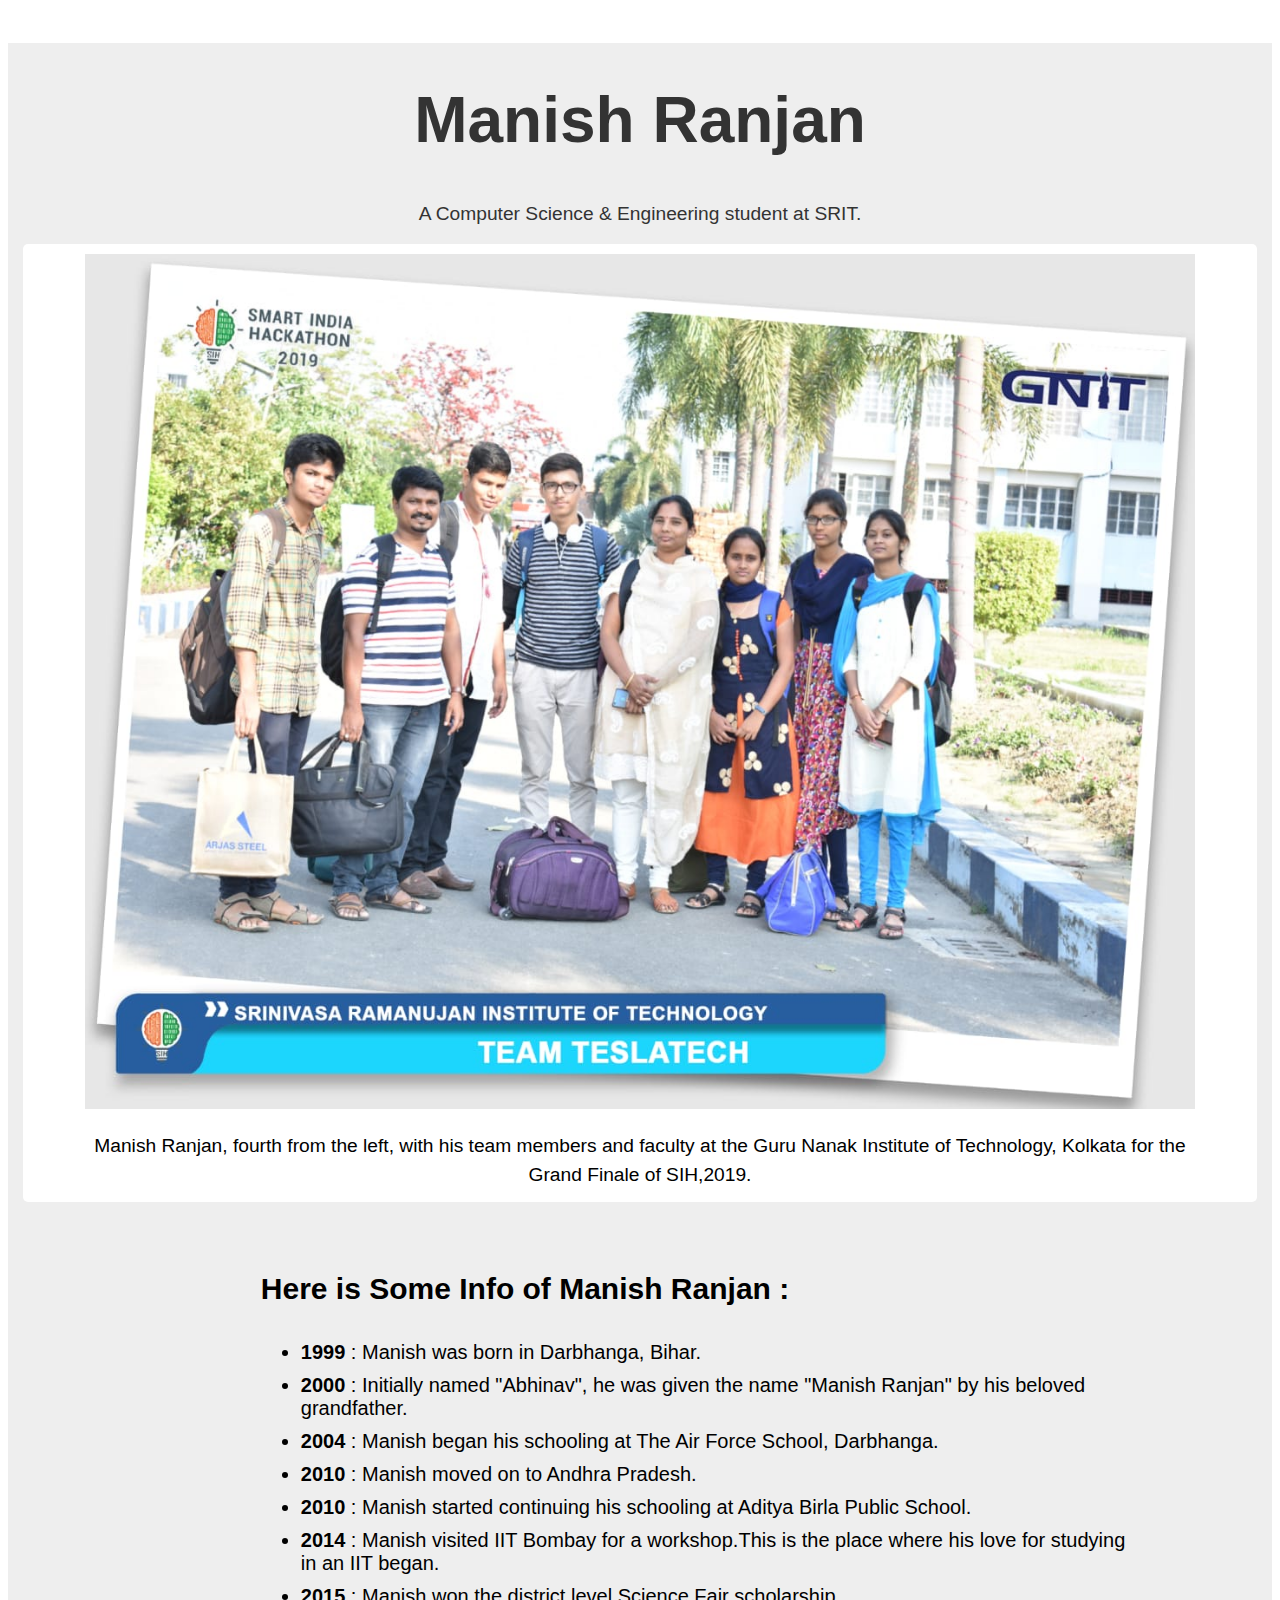
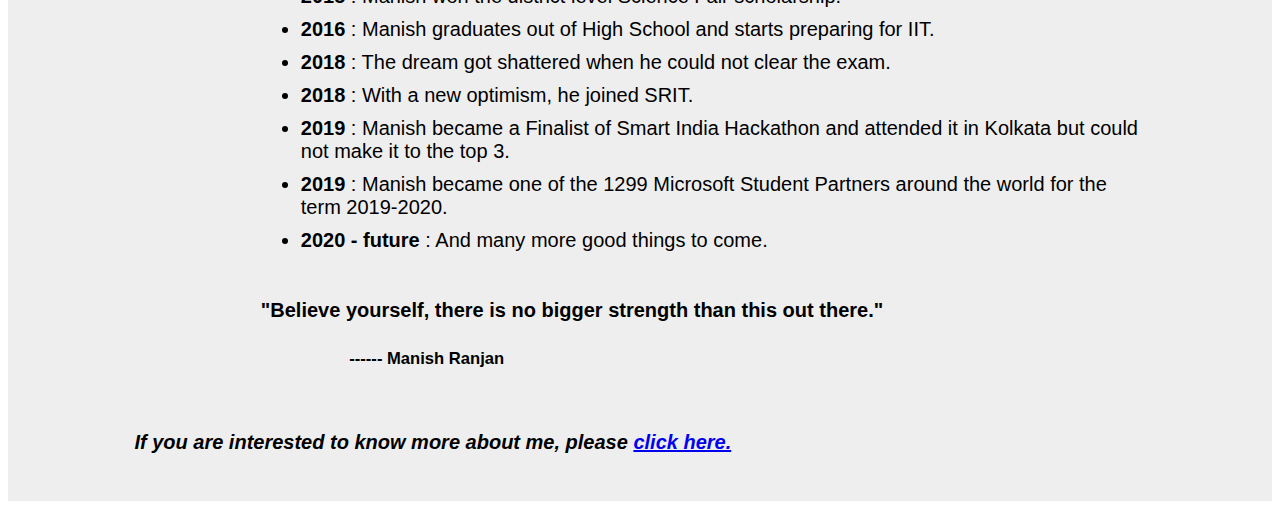
==== Project 1/index.html @ 88b672a0 "Add files via upload" ====
<html lang="en">
  <head>
	  <meta charset="utf-8">
	  <meta name="viewport" content="width=device-width, initial-scale=1.0">
    <link rel="stylesheet" type="text/css" href="css/style.css">
  </head>
  <main id="main">
    <div id="title">
      <h1>Manish Ranjan</h1>
      <p>A Computer Science & Engineering student at SRIT.</p>
    </div>
    
    <div id="img-div">
      <img src="./img/c.jpeg" id="img">
      <p id="img-caption">Manish Ranjan, fourth from the left, with his team members and faculty at the Guru Nanak Institute of Technology, Kolkata for the Grand Finale of SIH,2019.</p>
    </div>
    
    <div id="info">
      <h2>Here is Some Info of Manish Ranjan :</h2>
      <ul>
        <li><strong>1999</strong> : Manish was born in Darbhanga, Bihar.</li>
        <li><strong>2000</strong> : Initially named "Abhinav", he was given the name "Manish Ranjan" by his beloved grandfather.</li>
        <li><strong>2004</strong> : Manish began his schooling at The Air Force School, Darbhanga.</li>
        <li><strong>2010</strong> : Manish moved on to Andhra Pradesh.</li>
        <li><strong>2010</strong> : Manish started continuing his schooling at Aditya Birla Public School.</li>
        <li><strong>2014</strong> : Manish visited IIT Bombay for a workshop.This is the place where his love for studying in an IIT began.</li>
        <li><strong>2015</strong> : Manish won the district level Science Fair scholarship.</li>
        <li><strong>2016</strong> : Manish graduates out of High School and starts preparing for IIT.</li>
        <li><strong>2018</strong> : The dream got shattered when he could not clear the exam.</li>
        <li><strong>2018</strong> : With a new optimism, he joined SRIT.</li>
        <li><strong>2019</strong> : Manish became a Finalist of Smart India Hackathon and attended it in Kolkata but could not make it to the top 3.</li>
        <li><strong>2019</strong> : Manish became one of the 1299 Microsoft Student Partners around the world for the term 2019-2020.</li>
        <li><strong>2020 - future</strong> : And many more good things to come.</li>
      </ul>
      <h4>"Believe yourself, there is no bigger strength than this out there."</h4>
      <h5>------ Manish Ranjan</h5>
    </div>
    
      <p id="link"> If you are interested to know more about me, please <a href="https://mandivson.github.io/Portfolio/CV.pdf" target="_blank">click here.</a></p>
  </main>
</html>
---- Project 1/css/style.css ----
#main {
  background-color: #eee;
  font-family: sans-serif;
  padding-bottom: 30px;
}

#title {
  text-align: center;
  color: #333;
}

h1 {
  padding-top: 40px;
  font-size: 4rem;
  margin-bottom: 0;
  display: block;
  margin-block-start: 0.67em;
  margin-block-end: 0.67em;
  margin-inline-start: 0px;
  margin-inline-end: 0px;
  font-weight: bold;
}

p {
  display: block;
  margin-block-start: 0.67em;
  margin-block-end: 0.67em;
  margin-inline-start: 0px;
  margin-inline-end: 0px;
  font-size: 1.2rem;
  line-height: 1.5;
}

#img-div {
  margin: 15px;
	border-radius: 5px;
  background-color: white;
  display: flex;
  flex-direction: column;
  align-items: center;
}

#img {
  width: 90%;
  height: auto;
  padding: 10px;
  align-content: center;
  border-radius: 5px;
}


#info {
  padding-top: 30px;
  padding-left: 20%;
  padding-right: 10%;
  font-size: 20px;
}

#img-caption {
  text-align: center;
  padding-left: 60px;
  padding-right: 60px;
}


li {
  padding-top: 10px;
}

h5 {
  padding-left: 10%;
} 
h4 {
  padding-top: 20px;
}

#link {
  font-style: italic;
  font-weight: bold;
  font-size: 20px;
  padding-top: 30px;
  padding-left: 10%;
}
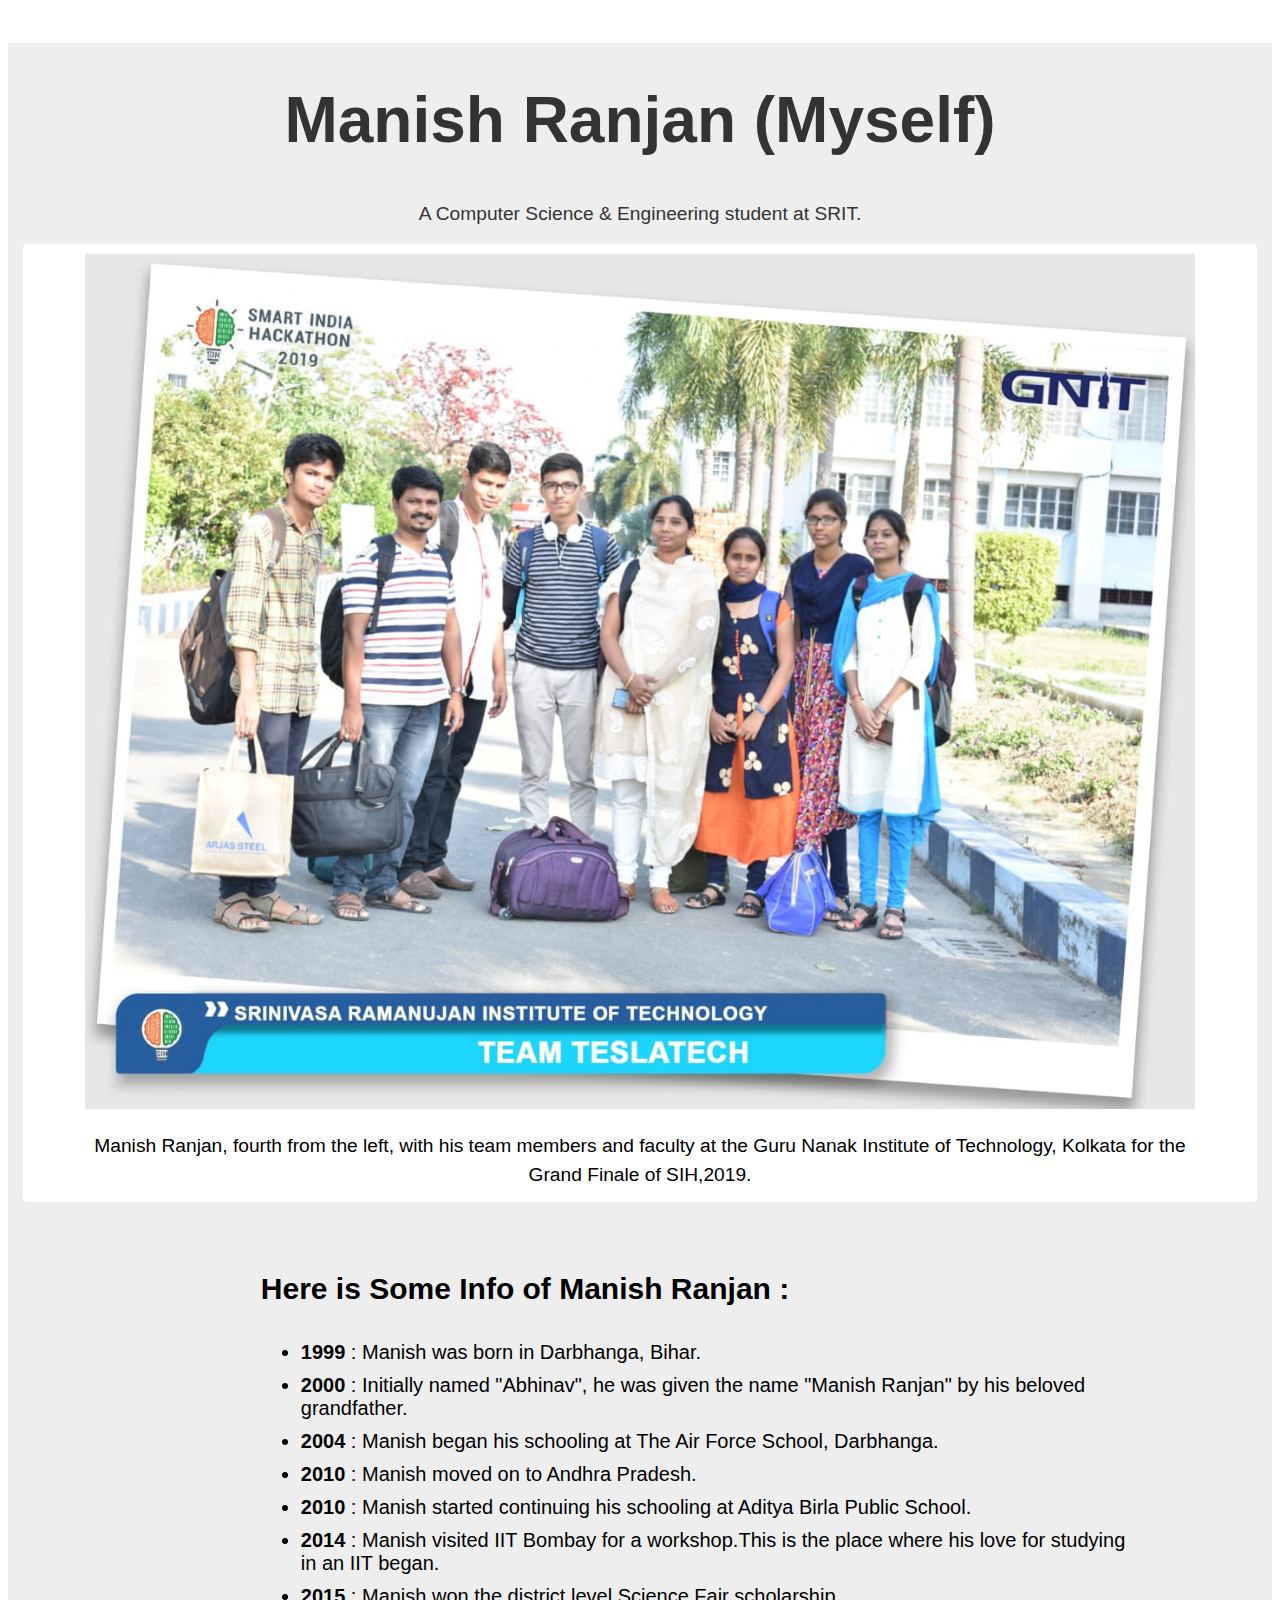
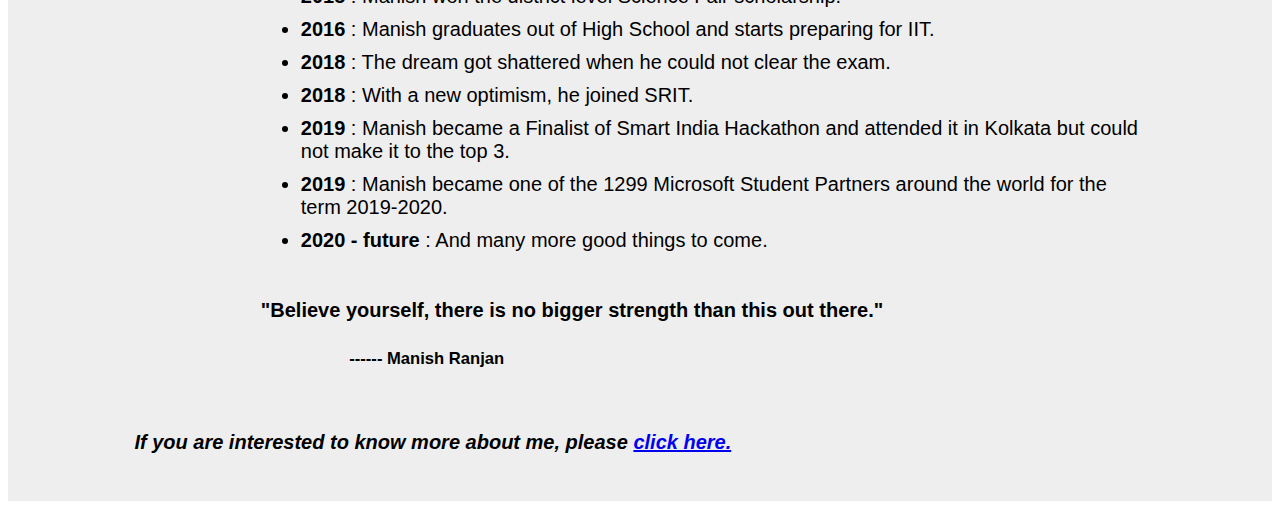
==== commit a070e065: "Update index.html" ====
--- a/Project 1/index.html
+++ b/Project 1/index.html
@@ -6,7 +6,7 @@
   </head>
   <main id="main">
     <div id="title">
-      <h1>Manish Ranjan</h1>
+      <h1>Manish Ranjan (Myself)</h1>
       <p>A Computer Science & Engineering student at SRIT.</p>
     </div>
     
@@ -40,4 +40,4 @@
   </main>
 </html>
     
-        +        
